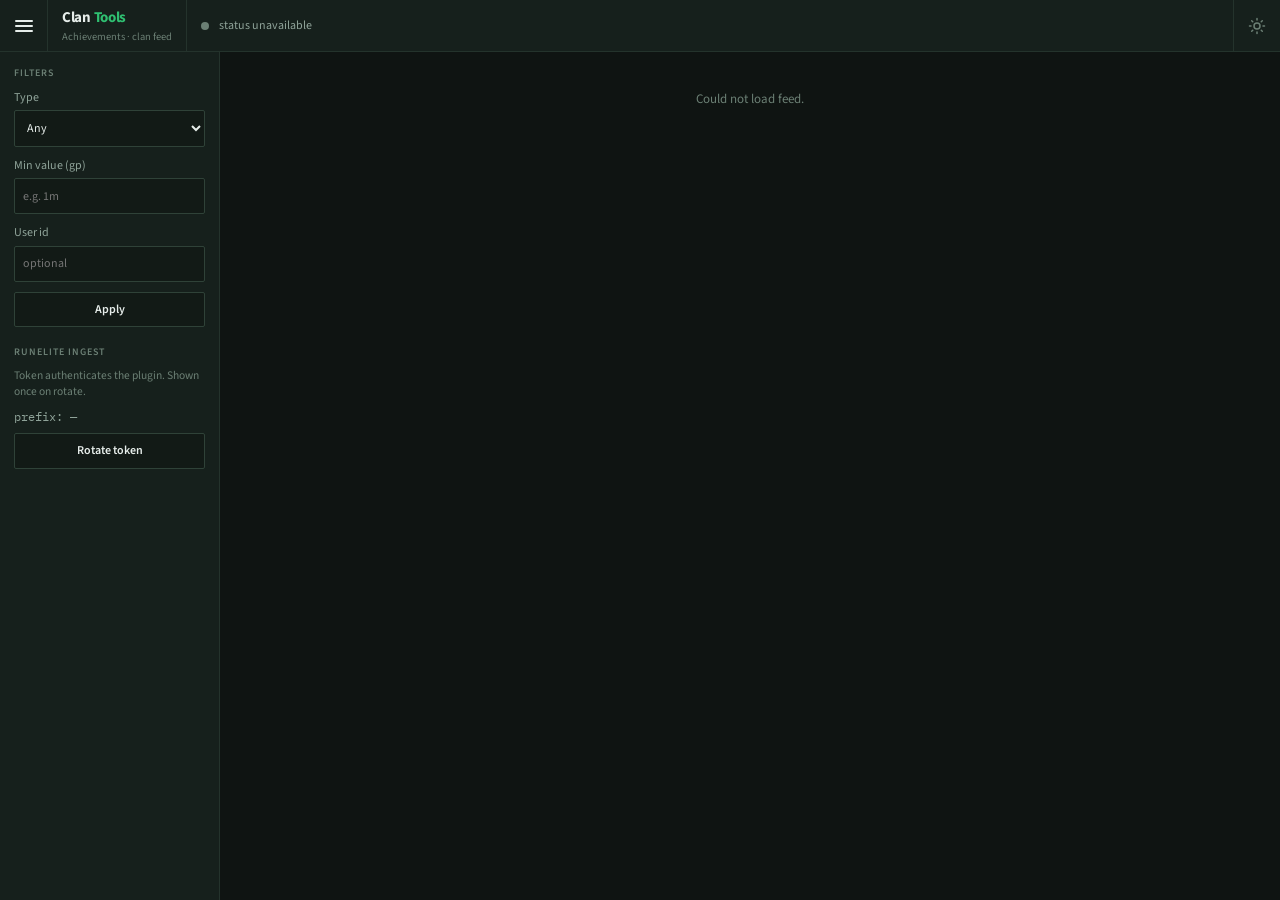
==== static/tools/achievements.html @ c8e61cd2 "Add Discord/invite login, Achievements Desk, and per-user prefs. Ship dual identity with server watc" ====
<!DOCTYPE html>
<html lang="en" data-theme="dark">
<head>
<meta charset="utf-8">
<meta name="viewport" content="width=device-width, initial-scale=1, viewport-fit=cover">
<title>Achievements — Clan Tools</title>
<link rel="preconnect" href="https://fonts.googleapis.com">
<link rel="preconnect" href="https://fonts.gstatic.com" crossorigin>
<link href="https://fonts.googleapis.com/css2?family=Source+Sans+3:wght@400;500;600;700&family=IBM+Plex+Mono:wght@400;500&display=swap" rel="stylesheet">
<link rel="stylesheet" href="/static/css/shell.css">
<link rel="stylesheet" href="/static/css/achievements.css">
</head>
<body class="shell-body" data-tool="achievements">

  <div id="nav-backdrop" aria-hidden="true"></div>
  <aside id="nav-drawer" aria-hidden="true" aria-label="Tools">
    <div class="nav-drawer-head">
      <span class="title">Clan Tools</span>
      <button type="button" class="nav-drawer-close" id="nav-drawer-close" aria-label="Close menu">&times;</button>
    </div>
    <ul class="nav-tools" id="nav-tools"></ul>
    <div class="nav-drawer-foot">Shared market snapshots — Merch, Achievements, Alch, Movers.</div>
  </aside>

  <header id="shell-top">
    <button type="button" id="nav-toggle" aria-label="Open tools menu" title="Tools">
      <span class="burger" aria-hidden="true"><span></span><span></span><span></span></span>
    </button>
    <div class="shell-brand">
      <div class="name">Clan <em>Tools</em></div>
      <div class="sub">Achievements · clan feed</div>
    </div>
    <div id="tool-chrome">
      <div id="statusline"><span class="lamp" id="lamp" aria-hidden="true"></span><span id="status">loading…</span></div>
    </div>
    <div class="shell-actions">
      <button id="theme-toggle" type="button" title="Switch to light mode" aria-label="Switch to light mode">
        <svg class="theme-icon theme-icon-sun" width="18" height="18" viewBox="0 0 24 24" fill="none" stroke="currentColor" stroke-width="2" stroke-linecap="round" stroke-linejoin="round" aria-hidden="true">
          <circle cx="12" cy="12" r="4"/>
          <path d="M12 2v2M12 20v2M4.93 4.93l1.41 1.41M17.66 17.66l1.41 1.41M2 12h2M20 12h2M4.93 19.07l1.41-1.41M17.66 6.34l1.41-1.41"/>
        </svg>
        <svg class="theme-icon theme-icon-moon" width="18" height="18" viewBox="0 0 24 24" fill="none" stroke="currentColor" stroke-width="2" stroke-linecap="round" stroke-linejoin="round" aria-hidden="true">
          <path d="M21 14.5A8.5 8.5 0 1 1 9.5 3 7 7 0 0 0 21 14.5z"/>
        </svg>
      </button>
    </div>
  </header>

  <div id="tool-slot">
    <div class="ach-layout">
      <aside class="ach-rail">
        <div class="rail-title">Filters</div>
        <label class="field">Type
          <select id="f-type">
            <option value="">Any</option>
            <option value="drop">Drop</option>
            <option value="collection_log">Collection log</option>
            <option value="combat_ach">Combat achievement</option>
            <option value="clue">Clue</option>
            <option value="custom">Custom</option>
          </select>
        </label>
        <label class="field">Min value (gp)
          <input id="f-min" type="text" placeholder="e.g. 1m" autocomplete="off">
        </label>
        <label class="field">User id
          <input id="f-user" type="number" min="1" placeholder="optional" autocomplete="off">
        </label>
        <button type="button" id="f-apply" class="ghost">Apply</button>
        <div class="rail-title" style="margin-top:18px">RuneLite ingest</div>
        <p class="hint">Token authenticates the plugin. Shown once on rotate.</p>
        <div id="token-prefix" class="mono">prefix: —</div>
        <button type="button" id="token-rotate" class="ghost">Rotate token</button>
        <pre id="token-once" class="token-once" hidden></pre>
      </aside>
      <main class="ach-main">
        <div id="ach-list" class="ach-list"><div class="empty">loading…</div></div>
      </main>
    </div>
  </div>

<script src="/static/js/shell.js"></script>
<script src="/static/js/shell-user.js"></script>
<script src="/static/js/tool-status.js"></script>
<script src="/static/js/achievements.js"></script>
</body>
</html>
---- static/css/shell.css ----
*, *::before, *::after { box-sizing: border-box; }

/* Emerald Ladder — dark-first (anti–GE Tracker cyan / Steam blue) */
:root, [data-theme="dark"] {
  --bg: #0F1412; --panel: #16201C; --well: #1E2B25; --ink: #E6EDEA;
  --muted: #8FA399; --faint: #6B7F74; --line: #24332C; --line2: #2F4238;
  --accent: #2FBF71; --gain: #2FBF71; --loss: #E06A6A; --amb: #D4A017;
  --sel: #1A3328; --surface: #121A16; --hover: #1C2922; --scan-fg: #0F1412;
  --tier-high: #3ECF8E; --tier-mid: #5BA88A; --tier-low: #6B7F74;
  --sans: "Source Sans 3", "Helvetica Neue", sans-serif;
  --mono: "IBM Plex Mono", ui-monospace, monospace;
  --shell-h: 52px;
  --safe-t: env(safe-area-inset-top, 0px);
  --safe-b: env(safe-area-inset-bottom, 0px);
  --safe-l: env(safe-area-inset-left, 0px);
  --safe-r: env(safe-area-inset-right, 0px);
}
[data-theme="light"] {
  --bg: #EEF2EF; --panel: #FFFFFF; --well: #E0E8E3; --ink: #14201A;
  --muted: #4E6358; --faint: #6A7F74; --line: #C5D4CB; --line2: #A8BAAF;
  --accent: #0B7A4B; --gain: #0B7A4B; --loss: #C44A4A; --amb: #9A6B1F;
  --sel: #D8F0E4; --surface: #F7FAF8; --hover: #E8F0EB; --scan-fg: #FFFFFF;
  --tier-high: #0B7A4B; --tier-mid: #3D8F68; --tier-low: #6A7F74;
}

html, body {
  margin: 0; height: 100%; color: var(--ink); font-family: var(--sans);
  font-size: 13px; line-height: 1.45; background: var(--bg);
  -webkit-font-smoothing: antialiased;
  font-variant-numeric: tabular-nums lining-nums;
}
::selection { background: var(--accent); color: var(--scan-fg); }
button, input { font: inherit; }
a { color: var(--accent); }

.shell-body {
  display: flex; flex-direction: column; height: 100%;
  height: 100dvh; overflow: hidden;
  padding-left: var(--safe-l); padding-right: var(--safe-r);
}

/* ---------- shell top chrome ---------- */
#shell-top {
  display: flex; align-items: center; gap: 0; background: var(--panel);
  border-bottom: 1px solid var(--line); height: var(--shell-h);
  flex: 0 0 auto; min-width: 0;
  padding-top: var(--safe-t);
  height: calc(var(--shell-h) + var(--safe-t));
}
#nav-toggle {
  flex: 0 0 auto; width: 48px; height: 100%; min-height: 44px;
  border: 0; border-right: 1px solid var(--line); background: transparent;
  color: var(--ink); cursor: pointer; display: flex; align-items: center;
  justify-content: center; padding: 0;
}
#nav-toggle:hover { color: var(--accent); }
#nav-toggle .burger {
  display: block; width: 18px; height: 12px; position: relative;
}
#nav-toggle .burger span {
  position: absolute; left: 0; right: 0; height: 2px; background: currentColor;
  border-radius: 1px;
}
#nav-toggle .burger span:nth-child(1) { top: 0; }
#nav-toggle .burger span:nth-child(2) { top: 5px; }
#nav-toggle .burger span:nth-child(3) { top: 10px; }

.shell-brand {
  display: flex; flex-direction: column; justify-content: center;
  padding: 0 14px; border-right: 1px solid var(--line); flex: 0 0 auto;
  min-height: 100%; min-width: 0;
}
.shell-brand .name { font-weight: 700; font-size: 15px; letter-spacing: -0.02em; white-space: nowrap; }
.shell-brand .name em { font-style: normal; color: var(--accent); }
.shell-brand .sub { font-size: 10.5px; color: var(--faint); white-space: nowrap; overflow: hidden; text-overflow: ellipsis; }

#tool-chrome {
  flex: 1 1 auto; display: flex; align-items: stretch; min-width: 0; height: 100%;
}
#tool-chrome #statusline {
  flex: 0 0 auto; display: flex; align-items: center; gap: 10px; padding: 0 14px;
  color: var(--muted); font-size: 12px; white-space: nowrap;
  height: 100%;
}
#tool-chrome #statusline .lamp {
  width: 8px; height: 8px; border-radius: 50%; display: inline-block; background: var(--faint);
}
#tool-chrome #statusline .lamp.live { background: var(--gain); }
#tool-chrome #statusline .lamp.busy { background: var(--amb); }
.shell-actions {
  display: flex; align-items: stretch; flex: 0 0 auto; height: 100%;
}
#theme-toggle {
  display: flex; align-items: center; justify-content: center;
  padding: 0 14px; min-width: 44px; color: var(--faint);
  border: 0; background: transparent; cursor: pointer; height: 100%;
}
#theme-toggle:hover { color: var(--ink); }
#theme-toggle .theme-icon { display: block; flex: 0 0 auto; }
[data-theme="dark"] #theme-toggle .theme-icon-moon { display: none; }
[data-theme="light"] #theme-toggle .theme-icon-sun { display: none; }

.shell-user {
  display: flex; align-items: center; gap: 8px; padding: 0 10px;
  border-right: 1px solid var(--line); height: 100%; max-width: 200px;
}
.shell-user-name {
  font-size: 12px; font-weight: 600; color: var(--muted);
  white-space: nowrap; overflow: hidden; text-overflow: ellipsis; max-width: 90px;
}
.shell-user-admin {
  font-size: 11px; font-weight: 600; color: var(--accent); text-decoration: none;
}
.shell-user-admin:hover { text-decoration: underline; }
.shell-logout-form { margin: 0; }
.shell-logout {
  border: 1px solid var(--line2); background: var(--surface); color: var(--muted);
  font-size: 11px; font-weight: 600; padding: 6px 8px; min-height: 32px;
  border-radius: 2px; cursor: pointer;
}
.shell-logout:hover { border-color: var(--accent); color: var(--accent); }

#tool-slot {
  flex: 1 1 auto; min-height: 0; min-width: 0;
  display: flex; flex-direction: column; overflow: hidden;
}

/* ---------- nav drawer ---------- */
#nav-backdrop {
  display: none; position: fixed; inset: 0; z-index: 80;
  background: rgba(15, 20, 18, 0.55);
}
#nav-backdrop.on { display: block; }
#nav-drawer {
  position: fixed; top: 0; left: 0; bottom: 0; width: min(300px, 88vw);
  z-index: 90; background: var(--panel); border-right: 1px solid var(--line);
  transform: translateX(-105%); transition: transform 0.2s ease;
  display: flex; flex-direction: column;
  padding: calc(12px + var(--safe-t)) 0 calc(16px + var(--safe-b));
  box-shadow: none;
}
#nav-drawer.open { transform: translateX(0); }
.nav-drawer-head {
  display: flex; align-items: center; justify-content: space-between;
  padding: 4px 12px 12px 16px; border-bottom: 1px solid var(--line);
}
.nav-drawer-head .title { font-weight: 700; font-size: 14px; }
.nav-drawer-close {
  border: 1px solid var(--line2); background: var(--surface); color: var(--ink);
  width: 36px; height: 36px; border-radius: 2px; cursor: pointer; font-size: 16px;
}
.nav-drawer-close:hover { border-color: var(--accent); color: var(--accent); }
.nav-tools {
  list-style: none; margin: 0; padding: 12px 8px; flex: 1 1 auto; overflow-y: auto;
}
.nav-tools li { margin: 0 0 2px; }
.nav-tools a, .nav-tools .nav-soon {
  display: flex; align-items: center; justify-content: space-between;
  gap: 10px; padding: 12px 12px; min-height: 44px; border-radius: 2px;
  text-decoration: none; color: var(--muted); font-weight: 600; font-size: 13.5px;
}
.nav-tools a:hover { background: var(--hover); color: var(--ink); }
.nav-tools a.active {
  background: var(--sel); color: var(--ink); border: 1px solid var(--line);
}
.nav-tools .nav-soon {
  cursor: default; opacity: 0.65; font-weight: 500;
}
.nav-tools .badge {
  font-size: 10px; letter-spacing: 0.06em; text-transform: uppercase;
  color: var(--faint); font-weight: 600;
}
.nav-tools a.active .badge { color: var(--accent); }
.nav-drawer-foot {
  padding: 12px 16px; border-top: 1px solid var(--line);
  font-size: 11.5px; color: var(--faint); line-height: 1.4;
}

body.nav-open { overflow: hidden; }

@media (max-width: 860px) {
  .shell-brand .sub { display: none; }
}
---- static/css/achievements.css ----
#tool-slot { flex: 1 1 auto; min-height: 0; overflow: hidden; }
.ach-layout {
  display: grid; grid-template-columns: 220px 1fr; height: 100%; min-height: 0;
}
.ach-rail {
  border-right: 1px solid var(--line); background: var(--panel); padding: 14px;
  overflow-y: auto;
}
.ach-rail .rail-title {
  font-size: 10px; letter-spacing: .1em; text-transform: uppercase;
  color: var(--faint); font-weight: 600; margin-bottom: 8px;
}
.ach-rail .field {
  display: flex; flex-direction: column; gap: 4px; margin-bottom: 10px;
  font-size: 12px; color: var(--muted);
}
.ach-rail input, .ach-rail select {
  border: 1px solid var(--line2); background: var(--surface); color: var(--ink);
  padding: 8px; border-radius: 2px; min-height: 36px; font: inherit;
}
.ach-rail .ghost {
  width: 100%; border: 1px solid var(--line2); background: var(--surface); color: var(--ink);
  padding: 8px 10px; border-radius: 2px; cursor: pointer; font-size: 12px; font-weight: 600;
}
.ach-rail .ghost:hover { border-color: var(--accent); color: var(--accent); }
.ach-rail .hint { font-size: 11.5px; color: var(--faint); line-height: 1.4; margin: 0 0 8px; }
.ach-rail .mono { font-family: var(--mono); font-size: 12px; color: var(--muted); margin-bottom: 8px; }
.token-once {
  margin-top: 8px; padding: 8px; background: var(--well); border: 1px solid var(--line);
  font-family: var(--mono); font-size: 11px; white-space: pre-wrap; word-break: break-all;
  color: var(--gain);
}
.ach-main { overflow-y: auto; padding: 14px 16px 28px; min-width: 0; }
.ach-list { display: flex; flex-direction: column; gap: 8px; }
.ach-card {
  border: 1px solid var(--line); background: var(--panel); padding: 12px 14px; border-radius: 2px;
}
.ach-card .top { display: flex; justify-content: space-between; gap: 10px; align-items: baseline; }
.ach-card .who { font-weight: 700; }
.ach-card .type {
  font-size: 10px; letter-spacing: .08em; text-transform: uppercase; color: var(--accent);
}
.ach-card .title { margin-top: 4px; font-size: 14px; }
.ach-card .meta { margin-top: 6px; font-size: 12px; color: var(--muted); }
.ach-card .empty, .ach-list .empty { color: var(--faint); padding: 24px; text-align: center; }

@media (max-width: 860px) {
  .ach-layout { grid-template-columns: 1fr; }
  .ach-rail { border-right: 0; border-bottom: 1px solid var(--line); }
}
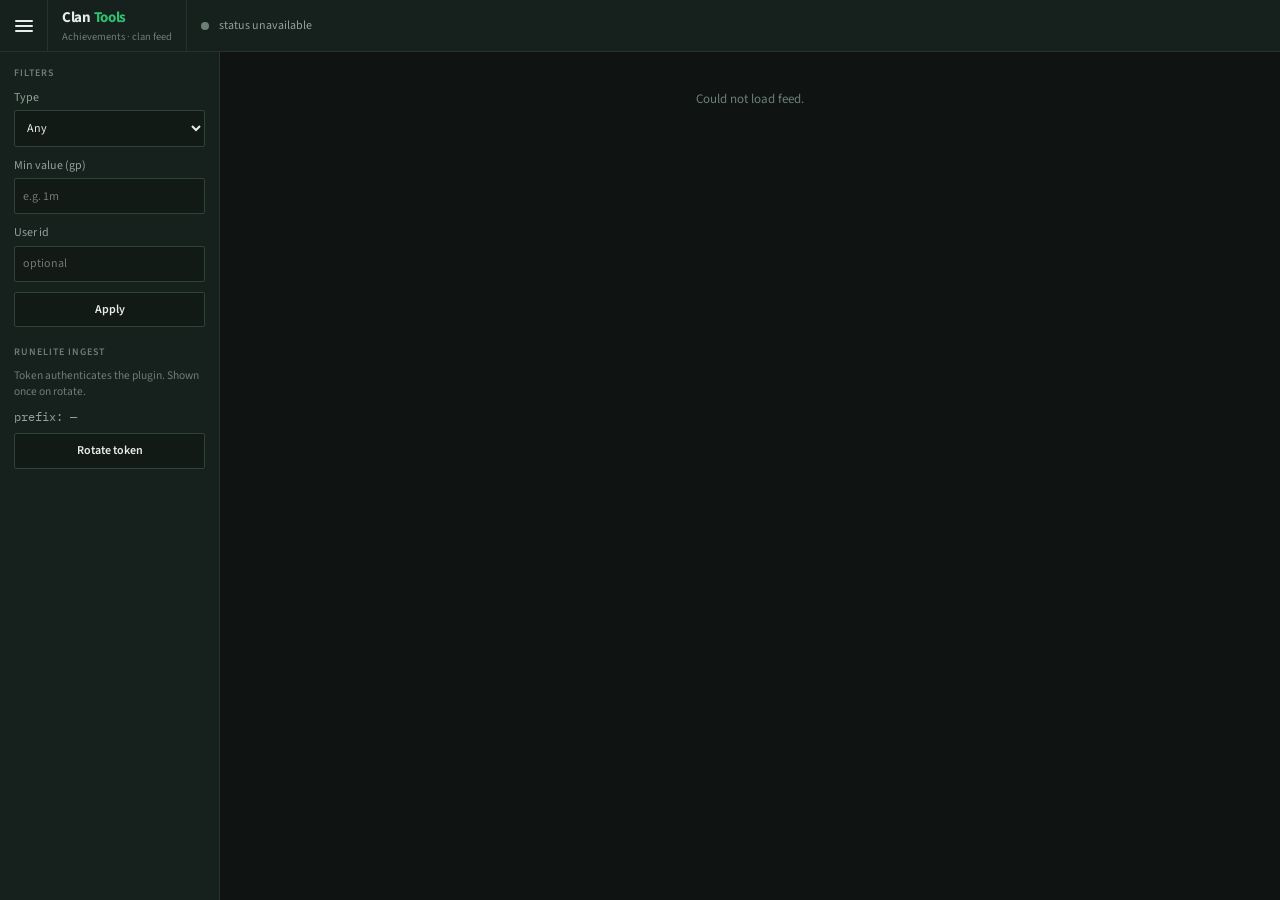
==== commit b0cd3b3e: "Add My Account, sliding sessions, drawer theme, and admin member search. Persist Discord logins via " ====
--- a/static/tools/achievements.html
+++ b/static/tools/achievements.html
@@ -19,7 +19,19 @@
       <button type="button" class="nav-drawer-close" id="nav-drawer-close" aria-label="Close menu">&times;</button>
     </div>
     <ul class="nav-tools" id="nav-tools"></ul>
-    <div class="nav-drawer-foot">Shared market snapshots — Merch, Achievements, Alch, Movers.</div>
+    <div class="nav-drawer-foot">
+      <button id="theme-toggle" type="button" title="Switch to light mode" aria-label="Switch to light mode">
+        <svg class="theme-icon theme-icon-sun" width="18" height="18" viewBox="0 0 24 24" fill="none" stroke="currentColor" stroke-width="2" stroke-linecap="round" stroke-linejoin="round" aria-hidden="true">
+          <circle cx="12" cy="12" r="4"/>
+          <path d="M12 2v2M12 20v2M4.93 4.93l1.41 1.41M17.66 17.66l1.41 1.41M2 12h2M20 12h2M4.93 19.07l1.41-1.41M17.66 6.34l1.41-1.41"/>
+        </svg>
+        <svg class="theme-icon theme-icon-moon" width="18" height="18" viewBox="0 0 24 24" fill="none" stroke="currentColor" stroke-width="2" stroke-linecap="round" stroke-linejoin="round" aria-hidden="true">
+          <path d="M21 14.5A8.5 8.5 0 1 1 9.5 3 7 7 0 0 0 21 14.5z"/>
+        </svg>
+        <span class="theme-toggle-label">Appearance</span>
+      </button>
+      <div class="nav-drawer-blurb">Shared market snapshots — Merch, Achievements, Alch, Movers.</div>
+    </div>
   </aside>
 
   <header id="shell-top">
@@ -34,15 +46,6 @@
       <div id="statusline"><span class="lamp" id="lamp" aria-hidden="true"></span><span id="status">loading…</span></div>
     </div>
     <div class="shell-actions">
-      <button id="theme-toggle" type="button" title="Switch to light mode" aria-label="Switch to light mode">
-        <svg class="theme-icon theme-icon-sun" width="18" height="18" viewBox="0 0 24 24" fill="none" stroke="currentColor" stroke-width="2" stroke-linecap="round" stroke-linejoin="round" aria-hidden="true">
-          <circle cx="12" cy="12" r="4"/>
-          <path d="M12 2v2M12 20v2M4.93 4.93l1.41 1.41M17.66 17.66l1.41 1.41M2 12h2M20 12h2M4.93 19.07l1.41-1.41M17.66 6.34l1.41-1.41"/>
-        </svg>
-        <svg class="theme-icon theme-icon-moon" width="18" height="18" viewBox="0 0 24 24" fill="none" stroke="currentColor" stroke-width="2" stroke-linecap="round" stroke-linejoin="round" aria-hidden="true">
-          <path d="M21 14.5A8.5 8.5 0 1 1 9.5 3 7 7 0 0 0 21 14.5z"/>
-        </svg>
-      </button>
     </div>
   </header>
 
--- a/static/css/shell.css
+++ b/static/css/shell.css
@@ -91,18 +91,30 @@
   display: flex; align-items: stretch; flex: 0 0 auto; height: 100%;
 }
 #theme-toggle {
-  display: flex; align-items: center; justify-content: center;
-  padding: 0 14px; min-width: 44px; color: var(--faint);
-  border: 0; background: transparent; cursor: pointer; height: 100%;
-}
-#theme-toggle:hover { color: var(--ink); }
+  display: flex; align-items: center; justify-content: flex-start; gap: 10px;
+  width: 100%; padding: 10px 12px; min-height: 44px; color: var(--muted);
+  border: 1px solid var(--line); background: var(--surface); cursor: pointer;
+  border-radius: 2px; font: inherit; font-weight: 600; font-size: 13px;
+  margin-bottom: 10px;
+}
+#theme-toggle:hover { color: var(--ink); border-color: var(--line2); }
 #theme-toggle .theme-icon { display: block; flex: 0 0 auto; }
+#theme-toggle .theme-toggle-label { flex: 1 1 auto; text-align: left; }
 [data-theme="dark"] #theme-toggle .theme-icon-moon { display: none; }
 [data-theme="light"] #theme-toggle .theme-icon-sun { display: none; }
 
 .shell-user {
   display: flex; align-items: center; gap: 8px; padding: 0 10px;
-  border-right: 1px solid var(--line); height: 100%; max-width: 200px;
+  height: 100%; max-width: 240px;
+}
+.shell-user-link {
+  display: flex; align-items: center; gap: 8px; min-width: 0;
+  text-decoration: none; color: inherit;
+}
+.shell-user-link:hover .shell-user-name { color: var(--accent); }
+.shell-user-avatar {
+  width: 24px; height: 24px; border-radius: 3px; object-fit: cover;
+  flex: 0 0 auto; background: var(--well);
 }
 .shell-user-name {
   font-size: 12px; font-weight: 600; color: var(--muted);
@@ -113,12 +125,52 @@
 }
 .shell-user-admin:hover { text-decoration: underline; }
 .shell-logout-form { margin: 0; }
-.shell-logout {
+.shell-logout, .shell-signin {
   border: 1px solid var(--line2); background: var(--surface); color: var(--muted);
   font-size: 11px; font-weight: 600; padding: 6px 8px; min-height: 32px;
   border-radius: 2px; cursor: pointer;
 }
-.shell-logout:hover { border-color: var(--accent); color: var(--accent); }
+.shell-logout:hover, .shell-signin:hover { border-color: var(--accent); color: var(--accent); }
+.shell-signin {
+  color: var(--ink); border-color: var(--accent);
+}
+
+.shell-auth-backdrop {
+  position: fixed; inset: 0; z-index: 100;
+  background: rgba(15, 20, 18, 0.6);
+}
+.shell-auth-backdrop[hidden], .shell-auth-modal[hidden] { display: none !important; }
+.shell-auth-modal {
+  position: fixed; z-index: 110;
+  left: 50%; top: 50%; transform: translate(-50%, -50%);
+  width: min(360px, calc(100vw - 32px));
+  background: var(--panel); border: 1px solid var(--line); color: var(--ink);
+  padding: 24px 22px 20px; box-shadow: 0 12px 40px rgba(0, 0, 0, 0.35);
+}
+.shell-auth-modal h2 {
+  margin: 0 0 6px; font: 700 1.15rem/1.25 var(--sans); letter-spacing: -0.02em;
+}
+.shell-auth-blurb, .shell-auth-note {
+  margin: 0 0 16px; color: var(--muted); font-size: 13.5px; line-height: 1.45;
+}
+.shell-auth-actions { display: flex; flex-direction: column; gap: 10px; }
+.shell-auth-discord {
+  display: block; text-align: center; text-decoration: none;
+  background: #5865F2; color: #fff; font-weight: 600; font-size: 14px;
+  padding: 12px; min-height: 44px; border-radius: 2px;
+}
+.shell-auth-discord:hover { filter: brightness(1.06); }
+.shell-auth-secondary {
+  display: block; text-align: center; color: var(--muted); font-size: 13px;
+  text-decoration: none; padding: 8px;
+}
+.shell-auth-secondary:hover { color: var(--accent); text-decoration: underline; }
+.shell-auth-close {
+  position: absolute; top: 8px; right: 10px;
+  border: 0; background: transparent; color: var(--faint);
+  font-size: 22px; line-height: 1; cursor: pointer; padding: 4px 8px;
+}
+.shell-auth-close:hover { color: var(--ink); }
 
 #tool-slot {
   flex: 1 1 auto; min-height: 0; min-width: 0;
@@ -175,6 +227,7 @@
   padding: 12px 16px; border-top: 1px solid var(--line);
   font-size: 11.5px; color: var(--faint); line-height: 1.4;
 }
+.nav-drawer-blurb { font-size: 11.5px; color: var(--faint); line-height: 1.4; }
 
 body.nav-open { overflow: hidden; }
 
